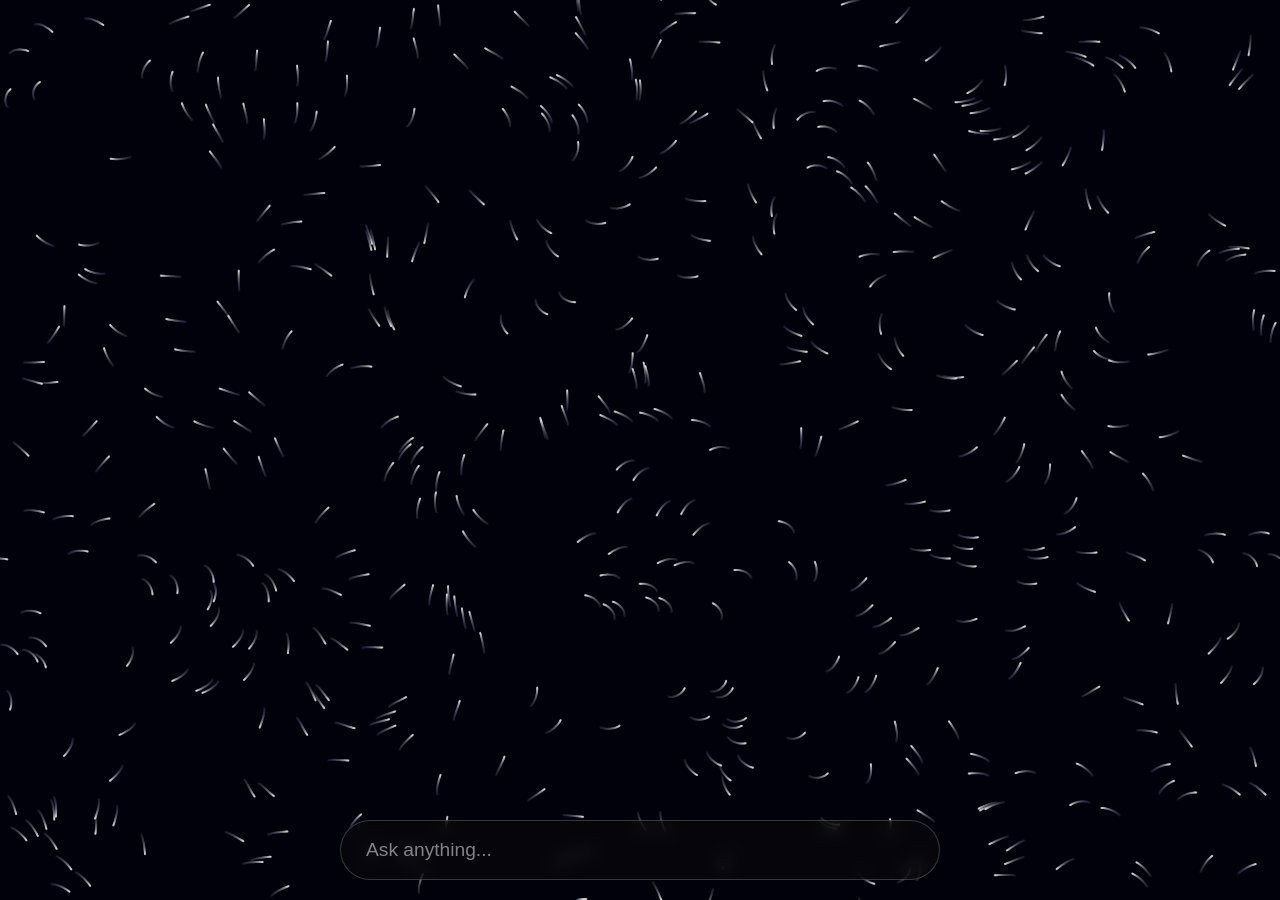
==== index.html @ 5dfd007b "Remove theme switcher, fix input position, and improve feedback timing Co-authored-by: anacondy <139" ====
<!-- index.html (Static Version) -->
<!DOCTYPE html>
<html lang="en">

<head>
    <meta charset="UTF-8">
    <meta name="viewport" content="width=device-width, initial-scale=1.0">
    <title>Volcanic Flow UI</title>

    <link rel="preconnect" href="https://fonts.googleapis.com">
    <link rel="preconnect" href="https://fonts.gstatic.com" crossorigin>
    <link href="https://fonts.googleapis.com/css2?family=Alex+Brush&display=swap" rel="stylesheet">

    <!-- Use a relative path for the static site -->
    <link rel="stylesheet" href="static/style.css">
</head>

<body>
    <canvas id="background-canvas"></canvas>

    <div class="ui-container">
        <div class="input-wrapper">
            <input type="text" id="chat-input" placeholder="Ask anything...">
            <div class="glow-border"></div>
        </div>
        <div id="feedback-message"></div>
    </div>

    <!-- Use a relative path for the static site -->
    <script src="static/script.js"></script>
</body>

</html>
---- static/style.css ----
:root {
    --background-color: #0d1018;
    --line-color: rgba(230, 230, 230, 0.6);
    --accent-color: #EDFF00;
    --text-color: #ffffff;
    --selection-pink: #ff69b4;
    --feedback-font: 'Alex Brush', cursive;
}

body[data-theme='ocean'] {
    --background-color: #021024;
    --line-color: rgba(122, 196, 222, 0.6);
    --accent-color: #72cce3;
}

body[data-theme='fire'] {
    --background-color: #1a0000;
    --line-color: rgba(255, 170, 0, 0.6);
    --accent-color: #ff4500;
}

body[data-theme='space'] {
    --background-color: #000000;
    --line-color: rgba(200, 160, 220, 0.6);
    --accent-color: #dda0dd;
}

* {
    box-sizing: border-box;
}

body {
    margin: 0;
    padding: 0;
    font-family: sans-serif;
    background-color: var(--background-color);
    color: var(--text-color);
    overflow: hidden;
    transition: background-color 0.5s ease;
}

::selection {
    background-color: var(--selection-pink);
    color: var(--background-color);
}

#background-canvas {
    position: fixed;
    top: 0;
    left: 0;
    width: 100%;
    height: 100%;
    z-index: -1;
}

.ui-container {
    position: fixed;
    bottom: 0;
    left: 0;
    right: 0;
    display: flex;
    flex-direction: column-reverse;
    align-items: center;
    padding: 20px;
    pointer-events: none;
}

.ui-container > * {
    pointer-events: auto;
}

@keyframes fade-in-up {
    from {
        opacity: 0;
        transform: translateY(20px);
    }
    to {
        opacity: 1;
        transform: translateY(0);
    }
}

.input-wrapper {
    position: relative;
    width: 100%;
    max-width: 600px;
    animation: fade-in-up 0.8s ease-out 0.2s forwards;
    opacity: 0;
}

#chat-input {
    width: 100%;
    padding: 18px 25px;
    font-size: 1.2em;
    color: var(--text-color);
    background-color: rgba(10, 10, 10, 0.5);
    backdrop-filter: blur(8px);
    -webkit-backdrop-filter: blur(8px);
    border: 1px solid rgba(255, 255, 255, 0.2);
    border-radius: 50px;
    outline: none;
    transition: all 0.3s ease;
    position: relative;
    z-index: 2;
}

#chat-input::placeholder {
    color: rgba(255, 255, 255, 0.5);
}

#chat-input:focus {
    border-color: transparent;
    box-shadow: none;
}

.glow-border {
    position: absolute;
    top: 0;
    left: 0;
    width: 100%;
    height: 100%;
    border-radius: 50px;
    opacity: 0;
    transition: opacity 0.3s ease;
    z-index: 1;
}

.input-wrapper.glowing .glow-border {
    opacity: 1;
    box-shadow: 0 0 20px #EDFF00, 0 0 40px #EDFF00, 0 0 60px #EDFF00;
}

#feedback-message {
    margin-bottom: 25px;
    font-family: var(--feedback-font);
    font-style: italic;
    font-size: 2.2em;
    color: var(--accent-color);
    min-height: 50px;
    width: 100%;
    max-width: 800px;
    transition: color 0.5s ease;
    text-align: center;
}

.carved-char {
    display: inline-block;
    opacity: 0;
    animation: carved-effect 0.5s forwards;
}

@keyframes carved-effect {
    from {
        opacity: 0;
        text-shadow: 0 0 10px #000;
        transform: scale(0.5);
    }
    to {
        opacity: 1;
        text-shadow: 0 0 8px var(--accent-color);
        transform: scale(1);
    }
}

.smoky-char {
    display: inline-block;
    opacity: 0;
    animation: smoky-wind 3s forwards;
}

@keyframes smoky-wind {
    0% {
        opacity: 0;
        filter: blur(8px);
        transform: translateY(20px) scale(0.8);
    }
    40% {
        opacity: 1;
        filter: blur(1px);
        transform: translateY(0px) scale(1);
    }
    100% {
        opacity: 0;
        filter: blur(10px);
        transform: translate(100px, -40px) skewX(20deg) scale(0.5);
    }
}

/* Mobile Optimization for 16:9 and 20:9 aspect ratios */
@media screen and (max-width: 768px) {
    .ui-container {
        padding: 15px;
        padding-bottom: max(15px, env(safe-area-inset-bottom));
    }

    .input-wrapper {
        max-width: 100%;
    }

    #chat-input {
        padding: 15px 20px;
        font-size: 1.1em;
    }

    #feedback-message {
        font-size: 1.8em;
        margin-bottom: 20px;
        max-width: 100%;
        padding: 0 10px;
    }
}

@media screen and (max-width: 480px) {
    .ui-container {
        padding: 12px;
        padding-bottom: max(12px, env(safe-area-inset-bottom));
    }

    #chat-input {
        padding: 12px 18px;
        font-size: 1em;
    }

    #feedback-message {
        font-size: 1.5em;
        margin-bottom: 15px;
    }
}

/* Specific optimization for tall mobile screens (20:9 aspect ratio) */
@media screen and (max-width: 480px) and (min-aspect-ratio: 18/9) {
    .ui-container {
        padding: 20px 12px;
        padding-bottom: max(20px, env(safe-area-inset-bottom));
    }

    #feedback-message {
        margin-bottom: 30px;
    }
}
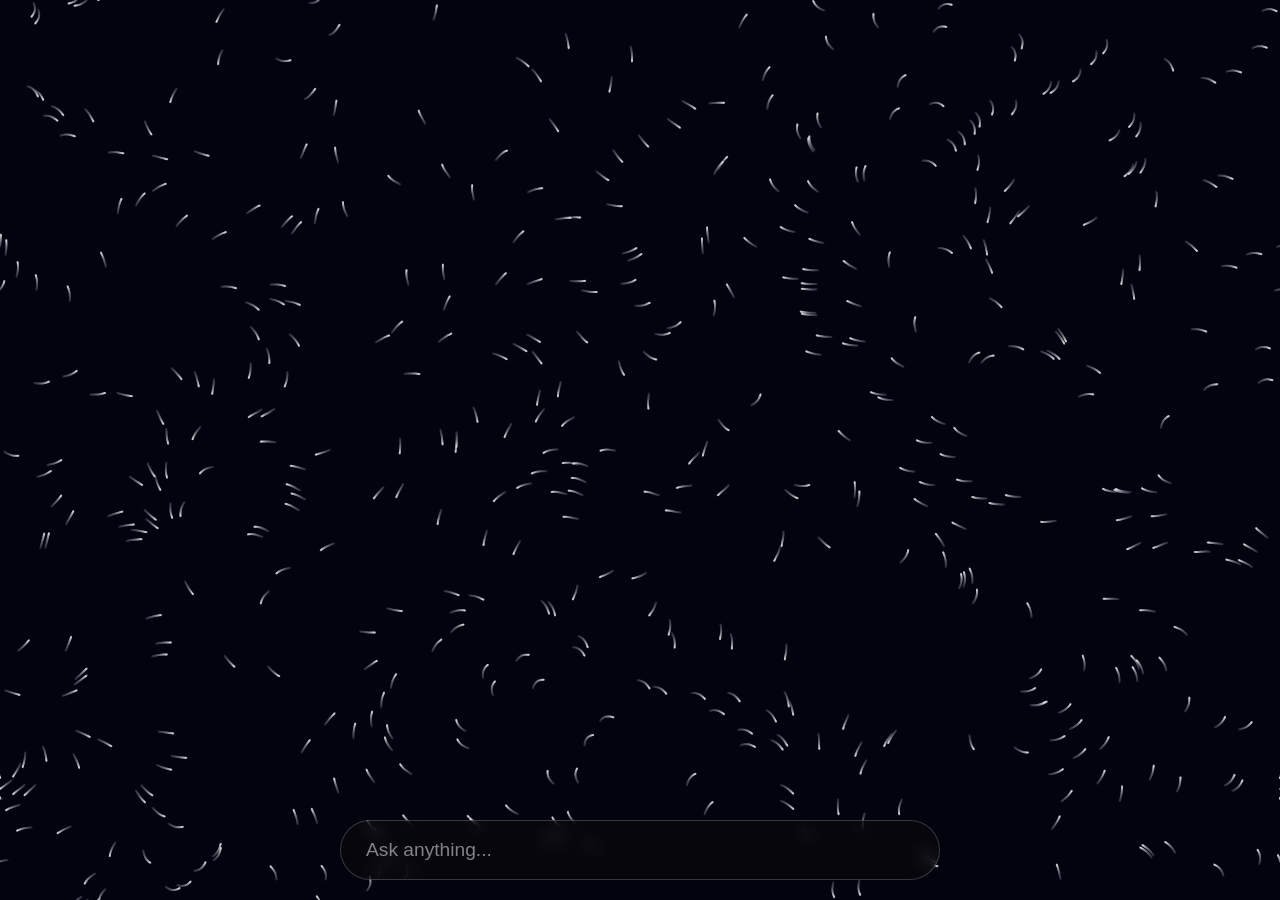
==== commit 7d3c1bf1: "Add Gemini 2.5 Pro API integration with secure backend Co-authored-by: anacondy <139140241+anacondy@" ====
--- a/index.html
+++ b/index.html
@@ -13,6 +13,8 @@
 
     <!-- Use a relative path for the static site -->
     <link rel="stylesheet" href="static/style.css">
+    <!-- API Configuration -->
+    <script src="static/config.js"></script>
 </head>
 
 <body>
--- a/static/style.css
+++ b/static/style.css
@@ -165,25 +165,27 @@
 .smoky-char {
     display: inline-block;
     opacity: 0;
-    animation: smoky-wind 3s forwards;
-}
-
-@keyframes smoky-wind {
+    animation: smoky-appear 1s forwards;
+}
+
+@keyframes smoky-appear {
     0% {
         opacity: 0;
         filter: blur(8px);
         transform: translateY(20px) scale(0.8);
     }
-    40% {
+    100% {
         opacity: 1;
-        filter: blur(1px);
+        filter: blur(0px);
         transform: translateY(0px) scale(1);
     }
-    100% {
-        opacity: 0;
-        filter: blur(10px);
-        transform: translate(100px, -40px) skewX(20deg) scale(0.5);
-    }
+}
+
+/* Optimize animations for better performance */
+.smoky-char, .carved-char {
+    will-change: opacity, transform;
+    backface-visibility: hidden;
+    -webkit-font-smoothing: antialiased;
 }
 
 /* Mobile Optimization for 16:9 and 20:9 aspect ratios */
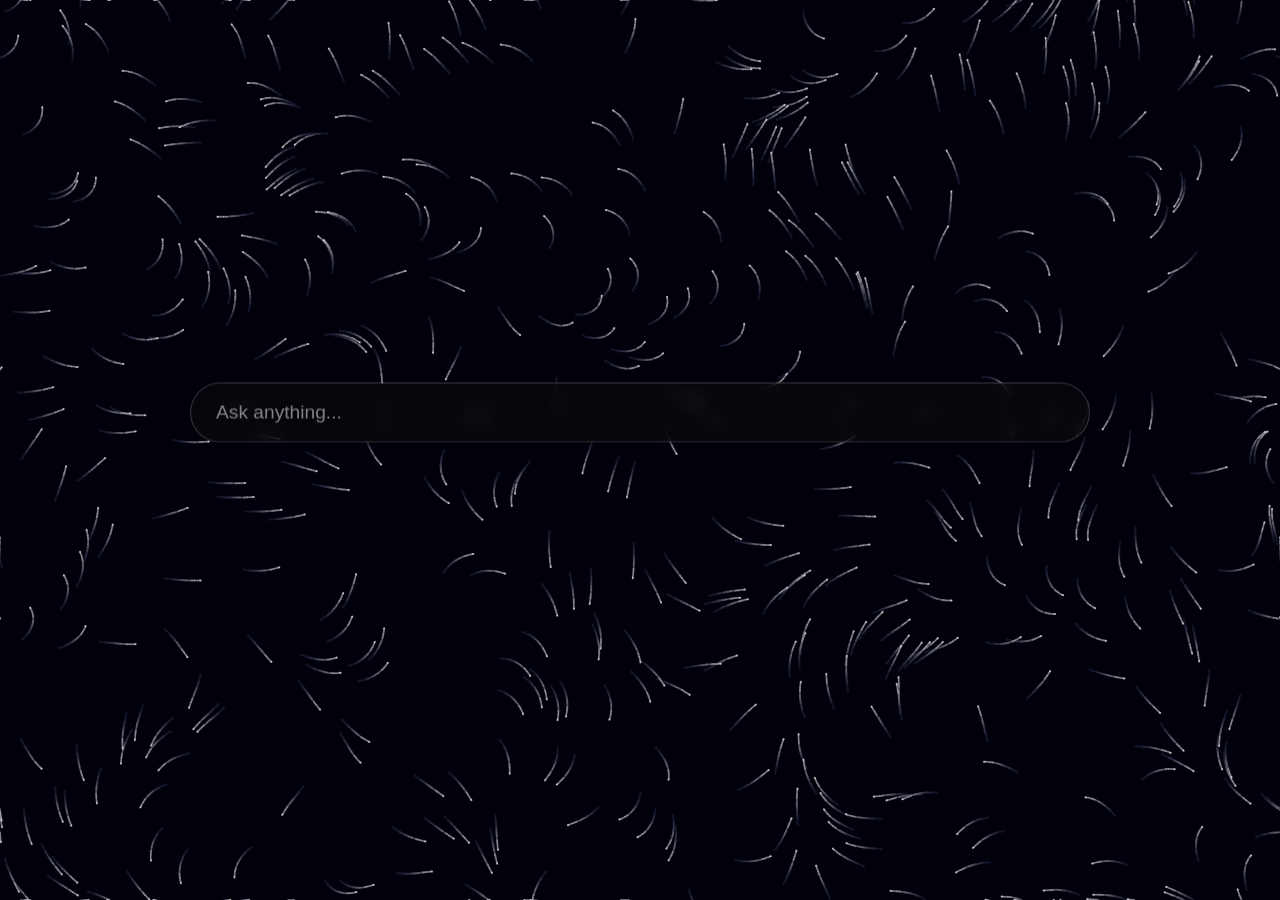
==== commit ed044cdb: "fix: move static files back to root for Vercel default routing" ====
--- a/index.html
+++ b/index.html
@@ -1,35 +1,35 @@
-<!-- index.html (Static Version) -->
-<!DOCTYPE html>
-<html lang="en">
-
-<head>
-    <meta charset="UTF-8">
-    <meta name="viewport" content="width=device-width, initial-scale=1.0">
-    <title>Volcanic Flow UI</title>
-
-    <link rel="preconnect" href="https://fonts.googleapis.com">
-    <link rel="preconnect" href="https://fonts.gstatic.com" crossorigin>
-    <link href="https://fonts.googleapis.com/css2?family=Alex+Brush&display=swap" rel="stylesheet">
-
-    <!-- Use a relative path for the static site -->
-    <link rel="stylesheet" href="static/style.css">
-    <!-- API Configuration -->
-    <script src="static/config.js"></script>
-</head>
-
-<body>
-    <canvas id="background-canvas"></canvas>
-
-    <div class="ui-container">
-        <div class="input-wrapper">
-            <input type="text" id="chat-input" placeholder="Ask anything...">
-            <div class="glow-border"></div>
-        </div>
-        <div id="feedback-message"></div>
-    </div>
-
-    <!-- Use a relative path for the static site -->
-    <script src="static/script.js"></script>
-</body>
-
+<!-- index.html (Static Version) -->
+<!DOCTYPE html>
+<html lang="en">
+
+<head>
+    <meta charset="UTF-8">
+    <meta name="viewport" content="width=device-width, initial-scale=1.0">
+    <title>Volcanic Flow UI</title>
+
+    <link rel="preconnect" href="https://fonts.googleapis.com">
+    <link rel="preconnect" href="https://fonts.gstatic.com" crossorigin>
+    <link href="https://fonts.googleapis.com/css2?family=Alex+Brush&display=swap" rel="stylesheet">
+
+    <!-- Use a relative path for the static site -->
+    <link rel="stylesheet" href="static/style.css">
+    <!-- API Configuration -->
+    <script src="static/config.js"></script>
+</head>
+
+<body>
+    <canvas id="background-canvas"></canvas>
+
+    <div class="ui-container">
+        <div class="input-wrapper">
+            <input type="text" id="chat-input" placeholder="Ask anything...">
+            <div class="glow-border"></div>
+        </div>
+        <div id="feedback-message"></div>
+    </div>
+
+    <!-- Use a relative path for the static site -->
+    <script src="static/script.js"></script>
+</body>
+
 </html>
--- a/static/style.css
+++ b/static/style.css
@@ -1,242 +1,260 @@
-:root {
-    --background-color: #0d1018;
-    --line-color: rgba(230, 230, 230, 0.6);
-    --accent-color: #EDFF00;
-    --text-color: #ffffff;
-    --selection-pink: #ff69b4;
-    --feedback-font: 'Alex Brush', cursive;
-}
-
-body[data-theme='ocean'] {
-    --background-color: #021024;
-    --line-color: rgba(122, 196, 222, 0.6);
-    --accent-color: #72cce3;
-}
-
-body[data-theme='fire'] {
-    --background-color: #1a0000;
-    --line-color: rgba(255, 170, 0, 0.6);
-    --accent-color: #ff4500;
-}
-
-body[data-theme='space'] {
-    --background-color: #000000;
-    --line-color: rgba(200, 160, 220, 0.6);
-    --accent-color: #dda0dd;
-}
-
-* {
-    box-sizing: border-box;
-}
-
-body {
-    margin: 0;
-    padding: 0;
-    font-family: sans-serif;
-    background-color: var(--background-color);
-    color: var(--text-color);
-    overflow: hidden;
-    transition: background-color 0.5s ease;
-}
-
-::selection {
-    background-color: var(--selection-pink);
-    color: var(--background-color);
-}
-
-#background-canvas {
-    position: fixed;
-    top: 0;
-    left: 0;
-    width: 100%;
-    height: 100%;
-    z-index: -1;
-}
-
-.ui-container {
-    position: fixed;
-    bottom: 0;
-    left: 0;
-    right: 0;
-    display: flex;
-    flex-direction: column-reverse;
-    align-items: center;
-    padding: 20px;
-    pointer-events: none;
-}
-
-.ui-container > * {
-    pointer-events: auto;
-}
-
-@keyframes fade-in-up {
-    from {
-        opacity: 0;
-        transform: translateY(20px);
-    }
-    to {
-        opacity: 1;
-        transform: translateY(0);
-    }
-}
-
-.input-wrapper {
-    position: relative;
-    width: 100%;
-    max-width: 600px;
-    animation: fade-in-up 0.8s ease-out 0.2s forwards;
-    opacity: 0;
-}
-
-#chat-input {
-    width: 100%;
-    padding: 18px 25px;
-    font-size: 1.2em;
-    color: var(--text-color);
-    background-color: rgba(10, 10, 10, 0.5);
-    backdrop-filter: blur(8px);
-    -webkit-backdrop-filter: blur(8px);
-    border: 1px solid rgba(255, 255, 255, 0.2);
-    border-radius: 50px;
-    outline: none;
-    transition: all 0.3s ease;
-    position: relative;
-    z-index: 2;
-}
-
-#chat-input::placeholder {
-    color: rgba(255, 255, 255, 0.5);
-}
-
-#chat-input:focus {
-    border-color: transparent;
-    box-shadow: none;
-}
-
-.glow-border {
-    position: absolute;
-    top: 0;
-    left: 0;
-    width: 100%;
-    height: 100%;
-    border-radius: 50px;
-    opacity: 0;
-    transition: opacity 0.3s ease;
-    z-index: 1;
-}
-
-.input-wrapper.glowing .glow-border {
-    opacity: 1;
-    box-shadow: 0 0 20px #EDFF00, 0 0 40px #EDFF00, 0 0 60px #EDFF00;
-}
-
-#feedback-message {
-    margin-bottom: 25px;
-    font-family: var(--feedback-font);
-    font-style: italic;
-    font-size: 2.2em;
-    color: var(--accent-color);
-    min-height: 50px;
-    width: 100%;
-    max-width: 800px;
-    transition: color 0.5s ease;
-    text-align: center;
-}
-
-.carved-char {
-    display: inline-block;
-    opacity: 0;
-    animation: carved-effect 0.5s forwards;
-}
-
-@keyframes carved-effect {
-    from {
-        opacity: 0;
-        text-shadow: 0 0 10px #000;
-        transform: scale(0.5);
-    }
-    to {
-        opacity: 1;
-        text-shadow: 0 0 8px var(--accent-color);
-        transform: scale(1);
-    }
-}
-
-.smoky-char {
-    display: inline-block;
-    opacity: 0;
-    animation: smoky-appear 1s forwards;
-}
-
-@keyframes smoky-appear {
-    0% {
-        opacity: 0;
-        filter: blur(8px);
-        transform: translateY(20px) scale(0.8);
-    }
-    100% {
-        opacity: 1;
-        filter: blur(0px);
-        transform: translateY(0px) scale(1);
-    }
-}
-
-/* Optimize animations for better performance */
-.smoky-char, .carved-char {
-    will-change: opacity, transform;
-    backface-visibility: hidden;
-    -webkit-font-smoothing: antialiased;
-}
-
-/* Mobile Optimization for 16:9 and 20:9 aspect ratios */
-@media screen and (max-width: 768px) {
-    .ui-container {
-        padding: 15px;
-        padding-bottom: max(15px, env(safe-area-inset-bottom));
-    }
-
-    .input-wrapper {
-        max-width: 100%;
-    }
-
-    #chat-input {
-        padding: 15px 20px;
-        font-size: 1.1em;
-    }
-
-    #feedback-message {
-        font-size: 1.8em;
-        margin-bottom: 20px;
-        max-width: 100%;
-        padding: 0 10px;
-    }
-}
-
-@media screen and (max-width: 480px) {
-    .ui-container {
-        padding: 12px;
-        padding-bottom: max(12px, env(safe-area-inset-bottom));
-    }
-
-    #chat-input {
-        padding: 12px 18px;
-        font-size: 1em;
-    }
-
-    #feedback-message {
-        font-size: 1.5em;
-        margin-bottom: 15px;
-    }
-}
-
-/* Specific optimization for tall mobile screens (20:9 aspect ratio) */
-@media screen and (max-width: 480px) and (min-aspect-ratio: 18/9) {
-    .ui-container {
-        padding: 20px 12px;
-        padding-bottom: max(20px, env(safe-area-inset-bottom));
-    }
-
-    #feedback-message {
-        margin-bottom: 30px;
-    }
+:root {
+    --background-color: #0d1018;
+    --line-color: rgba(230, 230, 230, 0.6);
+    --accent-color: #EDFF00;
+    --text-color: #ffffff;
+    --selection-pink: #ff69b4;
+    --feedback-font: 'Alex Brush', cursive;
+}
+
+body[data-theme='ocean'] {
+    --background-color: #021024;
+    --line-color: rgba(122, 196, 222, 0.6);
+    --accent-color: #72cce3;
+}
+
+body[data-theme='fire'] {
+    --background-color: #1a0000;
+    --line-color: rgba(255, 170, 0, 0.6);
+    --accent-color: #ff4500;
+}
+
+body[data-theme='space'] {
+    --background-color: #000000;
+    --line-color: rgba(200, 160, 220, 0.6);
+    --accent-color: #dda0dd;
+}
+
+* {
+    box-sizing: border-box;
+}
+
+body {
+    margin: 0;
+    padding: 0;
+    font-family: sans-serif;
+    background-color: var(--background-color);
+    color: var(--text-color);
+    overflow: hidden;
+    transition: background-color 0.5s ease;
+}
+
+::selection {
+    background-color: var(--selection-pink);
+    color: var(--background-color);
+}
+
+#background-canvas {
+    position: fixed;
+    top: 0;
+    left: 0;
+    width: 100%;
+    height: 100%;
+    z-index: -1;
+    pointer-events: none;
+    transform: translateZ(0);
+    will-change: transform;
+}
+
+.ui-container {
+    position: fixed;
+    top: 50%;
+    left: 50%;
+    transform: translate(-50%, -50%);
+    display: flex;
+    flex-direction: column;
+    align-items: center;
+    padding: 20px;
+    pointer-events: none;
+    width: 100%;
+}
+
+.ui-container>* {
+    pointer-events: auto;
+}
+
+@keyframes fade-in-up {
+    from {
+        opacity: 0;
+        transform: translateY(20px);
+    }
+    to {
+        opacity: 1;
+        transform: translateY(0);
+    }
+}
+
+.input-wrapper {
+    position: relative;
+    width: 100%;
+    max-width: 900px;
+    animation: fade-in-up 0.8s ease-out 0.2s forwards;
+    opacity: 0;
+}
+
+#chat-input {
+    width: 100%;
+    padding: 18px 25px;
+    font-size: 1.2em;
+    color: var(--text-color);
+    background-color: rgba(10, 10, 10, 0.5);
+    backdrop-filter: blur(8px);
+    -webkit-backdrop-filter: blur(8px);
+    border: 1px solid rgba(255, 255, 255, 0.2);
+    border-radius: 50px;
+    outline: none;
+    transition: all 0.3s ease;
+    position: relative;
+    z-index: 2;
+}
+
+#chat-input::placeholder {
+    color: rgba(255, 255, 255, 0.5);
+}
+
+#chat-input:focus {
+    border-color: transparent;
+    box-shadow: none;
+}
+
+.glow-border {
+    position: absolute;
+    top: 0;
+    left: 0;
+    width: 100%;
+    height: 100%;
+    border-radius: 50px;
+    opacity: 0;
+    transition: opacity 0.3s cubic-bezier(0.4, 0, 0.2, 1);
+    z-index: 1;
+    will-change: opacity;
+    pointer-events: none;
+}
+
+.input-wrapper.glowing .glow-border {
+    opacity: 1;
+    box-shadow: 0 0 20px #EDFF00, 0 0 40px #EDFF00, 0 0 60px #EDFF00;
+}
+
+#feedback-message {
+    margin-top: 25px;
+    font-family: var(--feedback-font);
+    font-style: italic;
+    font-size: 2.2em;
+    color: var(--accent-color);
+    min-height: 50px;
+    width: 100%;
+    max-width: 800px;
+    transition: color 0.5s ease;
+    text-align: center;
+}
+
+.carved-char {
+    display: inline-block;
+    opacity: 0;
+    animation: carved-effect 0.5s forwards;
+}
+
+@keyframes carved-effect {
+    from {
+        opacity: 0;
+        transform: scale(0.5);
+    }
+    to {
+        opacity: 1;
+        transform: scale(1);
+    }
+}
+
+.smoky-char {
+    display: inline-block;
+    opacity: 0;
+    animation: smoky-appear 1s cubic-bezier(0.4, 0, 0.2, 1) forwards;
+}
+
+@keyframes smoky-appear {
+    0% {
+        opacity: 0;
+        transform: translateY(20px) scale(0.8);
+    }
+    100% {
+        opacity: 1;
+        transform: translateY(0px) scale(1);
+    }
+}
+
+
+/* Optimize animations for better performance */
+
+.smoky-char,
+.carved-char {
+    will-change: opacity, transform;
+    backface-visibility: hidden;
+    -webkit-font-smoothing: antialiased;
+    text-shadow: 0 0 8px var(--accent-color);
+    /* Static text shadow for carved chars is faster */
+}
+
+.smoky-char {
+    text-shadow: none;
+    /* smoky chars didn't have shadow originally, ensure none */
+}
+
+
+/* Mobile Optimization for 16:9 and 20:9 aspect ratios */
+
+@media screen and (max-width: 768px) {
+    .ui-container {
+        position: fixed;
+        bottom: 0;
+        top: auto;
+        left: 0;
+        right: 0;
+        transform: none;
+        flex-direction: column-reverse;
+        padding: 15px;
+        padding-bottom: max(15px, env(safe-area-inset-bottom));
+    }
+    .input-wrapper {
+        max-width: 100%;
+    }
+    #chat-input {
+        padding: 15px 20px;
+        font-size: 1.1em;
+    }
+    #feedback-message {
+        margin-top: 0;
+        margin-bottom: 20px;
+        font-size: 1.8em;
+        max-width: 100%;
+        padding: 0 10px;
+    }
+}
+
+@media screen and (max-width: 480px) {
+    .ui-container {
+        padding: 12px;
+        padding-bottom: max(12px, env(safe-area-inset-bottom));
+    }
+    #chat-input {
+        padding: 12px 18px;
+        font-size: 1em;
+    }
+    #feedback-message {
+        font-size: 1.5em;
+        margin-bottom: 15px;
+    }
+}
+
+
+/* Specific optimization for tall mobile screens (20:9 aspect ratio) */
+
+@media screen and (max-width: 480px) and (min-aspect-ratio: 18/9) {
+    .ui-container {
+        padding: 20px 12px;
+        padding-bottom: max(20px, env(safe-area-inset-bottom));
+    }
+    #feedback-message {
+        margin-bottom: 30px;
+    }
 }
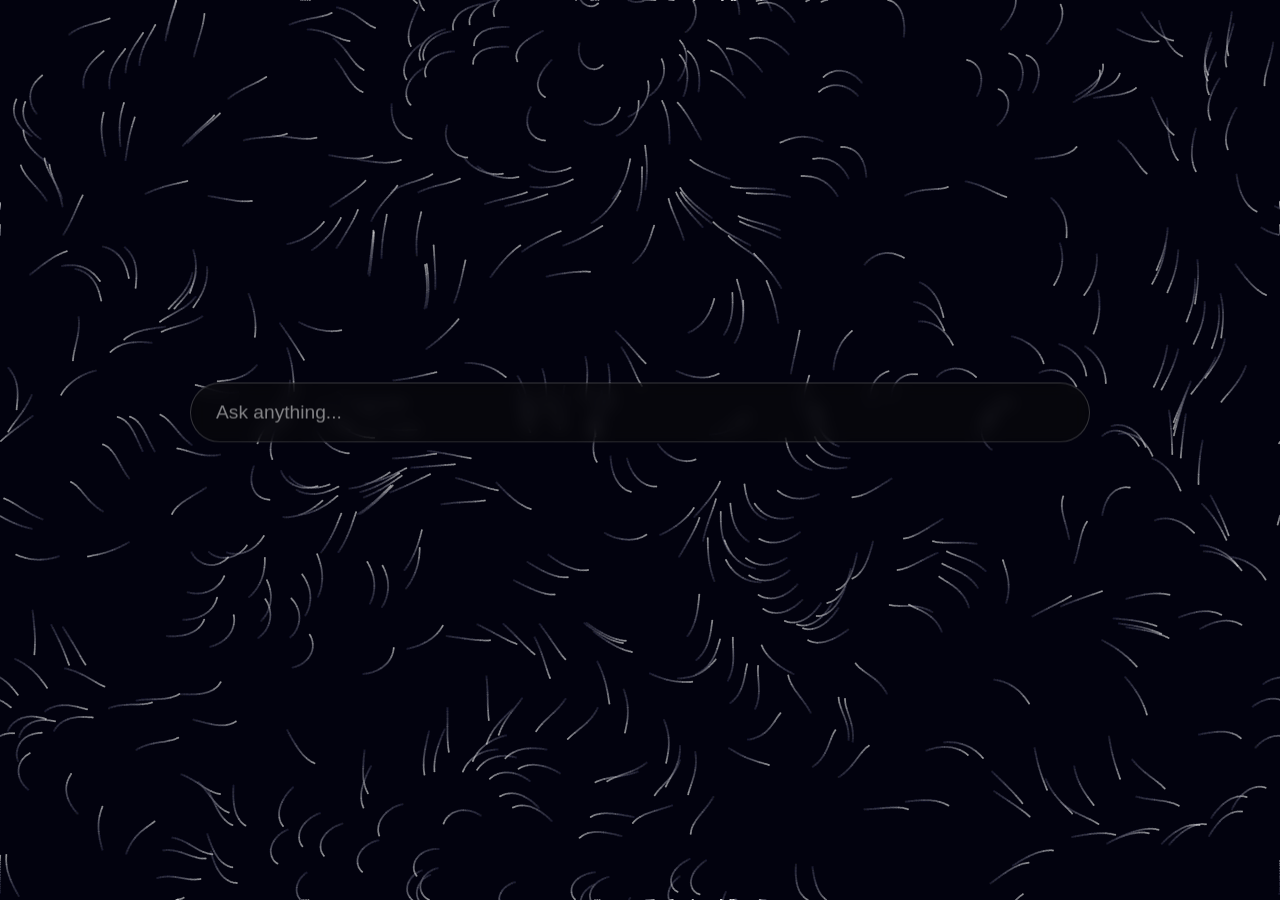
==== commit afd70ecf: "fix: serve frontend assets from api/static for reliable Vercel delivery" ====
--- a/index.html
+++ b/index.html
@@ -12,9 +12,9 @@
     <link href="https://fonts.googleapis.com/css2?family=Alex+Brush&display=swap" rel="stylesheet">
 
     <!-- Use a relative path for the static site -->
-    <link rel="stylesheet" href="static/style.css">
+    <link rel="stylesheet" href="/api/static/style.css">
     <!-- API Configuration -->
-    <script src="static/config.js"></script>
+    <script src="/api/static/config.js"></script>
 </head>
 
 <body>
@@ -29,7 +29,7 @@
     </div>
 
     <!-- Use a relative path for the static site -->
-    <script src="static/script.js"></script>
+    <script src="/api/static/script.js"></script>
 </body>
 
 </html>
--- a/api/static/style.css
+++ b/api/static/style.css
@@ -0,0 +1,260 @@
+:root {
+    --background-color: #0d1018;
+    --line-color: rgba(230, 230, 230, 0.6);
+    --accent-color: #EDFF00;
+    --text-color: #ffffff;
+    --selection-pink: #ff69b4;
+    --feedback-font: 'Alex Brush', cursive;
+}
+
+body[data-theme='ocean'] {
+    --background-color: #021024;
+    --line-color: rgba(122, 196, 222, 0.6);
+    --accent-color: #72cce3;
+}
+
+body[data-theme='fire'] {
+    --background-color: #1a0000;
+    --line-color: rgba(255, 170, 0, 0.6);
+    --accent-color: #ff4500;
+}
+
+body[data-theme='space'] {
+    --background-color: #000000;
+    --line-color: rgba(200, 160, 220, 0.6);
+    --accent-color: #dda0dd;
+}
+
+* {
+    box-sizing: border-box;
+}
+
+body {
+    margin: 0;
+    padding: 0;
+    font-family: sans-serif;
+    background-color: var(--background-color);
+    color: var(--text-color);
+    overflow: hidden;
+    transition: background-color 0.5s ease;
+}
+
+::selection {
+    background-color: var(--selection-pink);
+    color: var(--background-color);
+}
+
+#background-canvas {
+    position: fixed;
+    top: 0;
+    left: 0;
+    width: 100%;
+    height: 100%;
+    z-index: -1;
+    pointer-events: none;
+    transform: translateZ(0);
+    will-change: transform;
+}
+
+.ui-container {
+    position: fixed;
+    top: 50%;
+    left: 50%;
+    transform: translate(-50%, -50%);
+    display: flex;
+    flex-direction: column;
+    align-items: center;
+    padding: 20px;
+    pointer-events: none;
+    width: 100%;
+}
+
+.ui-container>* {
+    pointer-events: auto;
+}
+
+@keyframes fade-in-up {
+    from {
+        opacity: 0;
+        transform: translateY(20px);
+    }
+    to {
+        opacity: 1;
+        transform: translateY(0);
+    }
+}
+
+.input-wrapper {
+    position: relative;
+    width: 100%;
+    max-width: 900px;
+    animation: fade-in-up 0.8s ease-out 0.2s forwards;
+    opacity: 0;
+}
+
+#chat-input {
+    width: 100%;
+    padding: 18px 25px;
+    font-size: 1.2em;
+    color: var(--text-color);
+    background-color: rgba(10, 10, 10, 0.5);
+    backdrop-filter: blur(8px);
+    -webkit-backdrop-filter: blur(8px);
+    border: 1px solid rgba(255, 255, 255, 0.2);
+    border-radius: 50px;
+    outline: none;
+    transition: all 0.3s ease;
+    position: relative;
+    z-index: 2;
+}
+
+#chat-input::placeholder {
+    color: rgba(255, 255, 255, 0.5);
+}
+
+#chat-input:focus {
+    border-color: transparent;
+    box-shadow: none;
+}
+
+.glow-border {
+    position: absolute;
+    top: 0;
+    left: 0;
+    width: 100%;
+    height: 100%;
+    border-radius: 50px;
+    opacity: 0;
+    transition: opacity 0.3s cubic-bezier(0.4, 0, 0.2, 1);
+    z-index: 1;
+    will-change: opacity;
+    pointer-events: none;
+}
+
+.input-wrapper.glowing .glow-border {
+    opacity: 1;
+    box-shadow: 0 0 20px #EDFF00, 0 0 40px #EDFF00, 0 0 60px #EDFF00;
+}
+
+#feedback-message {
+    margin-top: 25px;
+    font-family: var(--feedback-font);
+    font-style: italic;
+    font-size: 2.2em;
+    color: var(--accent-color);
+    min-height: 50px;
+    width: 100%;
+    max-width: 800px;
+    transition: color 0.5s ease;
+    text-align: center;
+}
+
+.carved-char {
+    display: inline-block;
+    opacity: 0;
+    animation: carved-effect 0.5s forwards;
+}
+
+@keyframes carved-effect {
+    from {
+        opacity: 0;
+        transform: scale(0.5);
+    }
+    to {
+        opacity: 1;
+        transform: scale(1);
+    }
+}
+
+.smoky-char {
+    display: inline-block;
+    opacity: 0;
+    animation: smoky-appear 1s cubic-bezier(0.4, 0, 0.2, 1) forwards;
+}
+
+@keyframes smoky-appear {
+    0% {
+        opacity: 0;
+        transform: translateY(20px) scale(0.8);
+    }
+    100% {
+        opacity: 1;
+        transform: translateY(0px) scale(1);
+    }
+}
+
+
+/* Optimize animations for better performance */
+
+.smoky-char,
+.carved-char {
+    will-change: opacity, transform;
+    backface-visibility: hidden;
+    -webkit-font-smoothing: antialiased;
+    text-shadow: 0 0 8px var(--accent-color);
+    /* Static text shadow for carved chars is faster */
+}
+
+.smoky-char {
+    text-shadow: none;
+    /* smoky chars didn't have shadow originally, ensure none */
+}
+
+
+/* Mobile Optimization for 16:9 and 20:9 aspect ratios */
+
+@media screen and (max-width: 768px) {
+    .ui-container {
+        position: fixed;
+        bottom: 0;
+        top: auto;
+        left: 0;
+        right: 0;
+        transform: none;
+        flex-direction: column-reverse;
+        padding: 15px;
+        padding-bottom: max(15px, env(safe-area-inset-bottom));
+    }
+    .input-wrapper {
+        max-width: 100%;
+    }
+    #chat-input {
+        padding: 15px 20px;
+        font-size: 1.1em;
+    }
+    #feedback-message {
+        margin-top: 0;
+        margin-bottom: 20px;
+        font-size: 1.8em;
+        max-width: 100%;
+        padding: 0 10px;
+    }
+}
+
+@media screen and (max-width: 480px) {
+    .ui-container {
+        padding: 12px;
+        padding-bottom: max(12px, env(safe-area-inset-bottom));
+    }
+    #chat-input {
+        padding: 12px 18px;
+        font-size: 1em;
+    }
+    #feedback-message {
+        font-size: 1.5em;
+        margin-bottom: 15px;
+    }
+}
+
+
+/* Specific optimization for tall mobile screens (20:9 aspect ratio) */
+
+@media screen and (max-width: 480px) and (min-aspect-ratio: 18/9) {
+    .ui-container {
+        padding: 20px 12px;
+        padding-bottom: max(20px, env(safe-area-inset-bottom));
+    }
+    #feedback-message {
+        margin-bottom: 30px;
+    }
+}
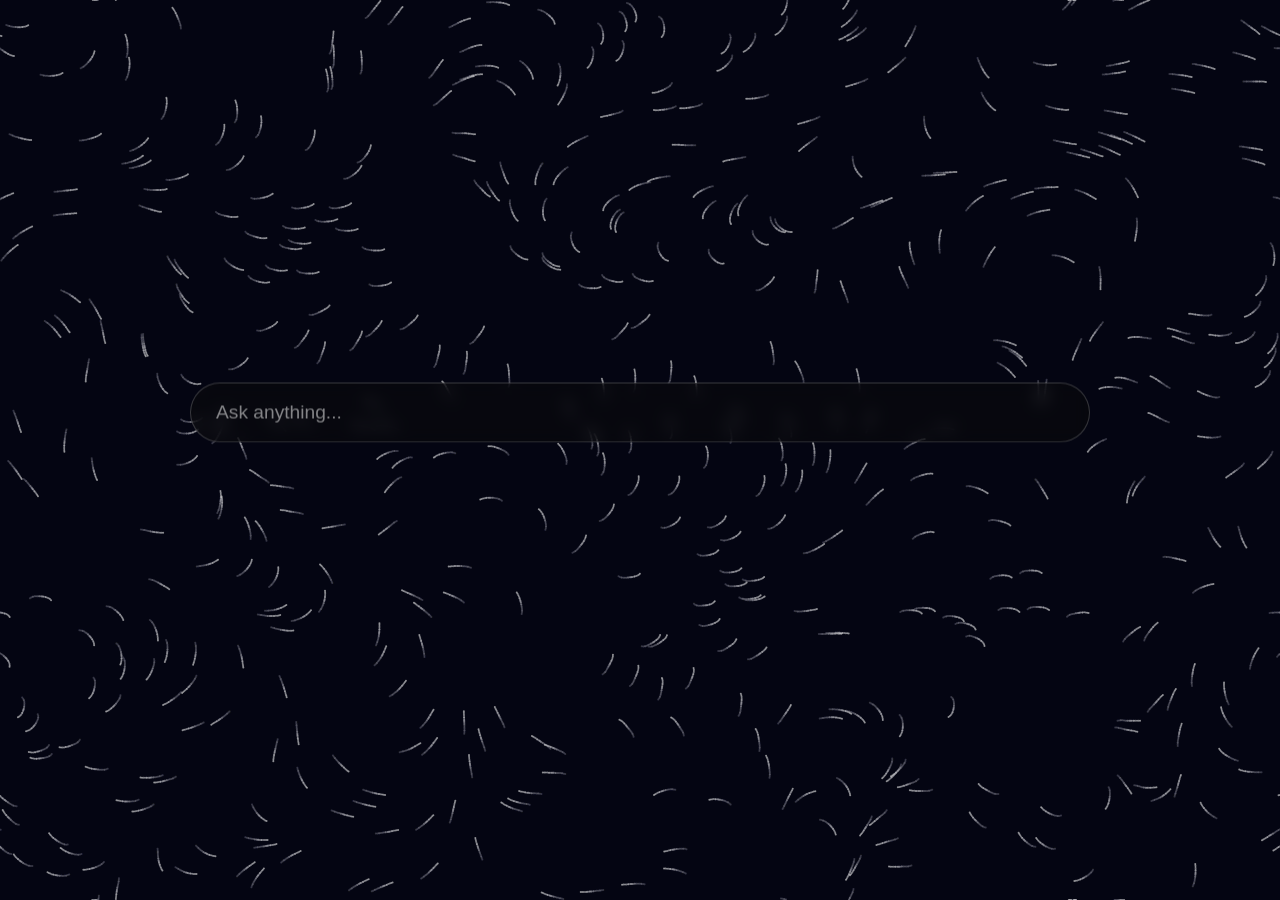
==== commit 9a7600d0: "fix: serve static assets directly and limit Vercel rewrite to api" ====
--- a/index.html
+++ b/index.html
@@ -12,9 +12,9 @@
     <link href="https://fonts.googleapis.com/css2?family=Alex+Brush&display=swap" rel="stylesheet">
 
     <!-- Use a relative path for the static site -->
-    <link rel="stylesheet" href="/api/static/style.css">
+    <link rel="stylesheet" href="/static/style.css">
     <!-- API Configuration -->
-    <script src="/api/static/config.js"></script>
+    <script src="/static/config.js"></script>
 </head>
 
 <body>
@@ -29,7 +29,7 @@
     </div>
 
     <!-- Use a relative path for the static site -->
-    <script src="/api/static/script.js"></script>
+    <script src="/static/script.js"></script>
 </body>
 
 </html>
--- a/static/style.css
+++ b/static/style.css
@@ -0,0 +1,260 @@
+:root {
+    --background-color: #0d1018;
+    --line-color: rgba(230, 230, 230, 0.6);
+    --accent-color: #EDFF00;
+    --text-color: #ffffff;
+    --selection-pink: #ff69b4;
+    --feedback-font: 'Alex Brush', cursive;
+}
+
+body[data-theme='ocean'] {
+    --background-color: #021024;
+    --line-color: rgba(122, 196, 222, 0.6);
+    --accent-color: #72cce3;
+}
+
+body[data-theme='fire'] {
+    --background-color: #1a0000;
+    --line-color: rgba(255, 170, 0, 0.6);
+    --accent-color: #ff4500;
+}
+
+body[data-theme='space'] {
+    --background-color: #000000;
+    --line-color: rgba(200, 160, 220, 0.6);
+    --accent-color: #dda0dd;
+}
+
+* {
+    box-sizing: border-box;
+}
+
+body {
+    margin: 0;
+    padding: 0;
+    font-family: sans-serif;
+    background-color: var(--background-color);
+    color: var(--text-color);
+    overflow: hidden;
+    transition: background-color 0.5s ease;
+}
+
+::selection {
+    background-color: var(--selection-pink);
+    color: var(--background-color);
+}
+
+#background-canvas {
+    position: fixed;
+    top: 0;
+    left: 0;
+    width: 100%;
+    height: 100%;
+    z-index: -1;
+    pointer-events: none;
+    transform: translateZ(0);
+    will-change: transform;
+}
+
+.ui-container {
+    position: fixed;
+    top: 50%;
+    left: 50%;
+    transform: translate(-50%, -50%);
+    display: flex;
+    flex-direction: column;
+    align-items: center;
+    padding: 20px;
+    pointer-events: none;
+    width: 100%;
+}
+
+.ui-container>* {
+    pointer-events: auto;
+}
+
+@keyframes fade-in-up {
+    from {
+        opacity: 0;
+        transform: translateY(20px);
+    }
+    to {
+        opacity: 1;
+        transform: translateY(0);
+    }
+}
+
+.input-wrapper {
+    position: relative;
+    width: 100%;
+    max-width: 900px;
+    animation: fade-in-up 0.8s ease-out 0.2s forwards;
+    opacity: 0;
+}
+
+#chat-input {
+    width: 100%;
+    padding: 18px 25px;
+    font-size: 1.2em;
+    color: var(--text-color);
+    background-color: rgba(10, 10, 10, 0.5);
+    backdrop-filter: blur(8px);
+    -webkit-backdrop-filter: blur(8px);
+    border: 1px solid rgba(255, 255, 255, 0.2);
+    border-radius: 50px;
+    outline: none;
+    transition: all 0.3s ease;
+    position: relative;
+    z-index: 2;
+}
+
+#chat-input::placeholder {
+    color: rgba(255, 255, 255, 0.5);
+}
+
+#chat-input:focus {
+    border-color: transparent;
+    box-shadow: none;
+}
+
+.glow-border {
+    position: absolute;
+    top: 0;
+    left: 0;
+    width: 100%;
+    height: 100%;
+    border-radius: 50px;
+    opacity: 0;
+    transition: opacity 0.3s cubic-bezier(0.4, 0, 0.2, 1);
+    z-index: 1;
+    will-change: opacity;
+    pointer-events: none;
+}
+
+.input-wrapper.glowing .glow-border {
+    opacity: 1;
+    box-shadow: 0 0 20px #EDFF00, 0 0 40px #EDFF00, 0 0 60px #EDFF00;
+}
+
+#feedback-message {
+    margin-top: 25px;
+    font-family: var(--feedback-font);
+    font-style: italic;
+    font-size: 2.2em;
+    color: var(--accent-color);
+    min-height: 50px;
+    width: 100%;
+    max-width: 800px;
+    transition: color 0.5s ease;
+    text-align: center;
+}
+
+.carved-char {
+    display: inline-block;
+    opacity: 0;
+    animation: carved-effect 0.5s forwards;
+}
+
+@keyframes carved-effect {
+    from {
+        opacity: 0;
+        transform: scale(0.5);
+    }
+    to {
+        opacity: 1;
+        transform: scale(1);
+    }
+}
+
+.smoky-char {
+    display: inline-block;
+    opacity: 0;
+    animation: smoky-appear 1s cubic-bezier(0.4, 0, 0.2, 1) forwards;
+}
+
+@keyframes smoky-appear {
+    0% {
+        opacity: 0;
+        transform: translateY(20px) scale(0.8);
+    }
+    100% {
+        opacity: 1;
+        transform: translateY(0px) scale(1);
+    }
+}
+
+
+/* Optimize animations for better performance */
+
+.smoky-char,
+.carved-char {
+    will-change: opacity, transform;
+    backface-visibility: hidden;
+    -webkit-font-smoothing: antialiased;
+    text-shadow: 0 0 8px var(--accent-color);
+    /* Static text shadow for carved chars is faster */
+}
+
+.smoky-char {
+    text-shadow: none;
+    /* smoky chars didn't have shadow originally, ensure none */
+}
+
+
+/* Mobile Optimization for 16:9 and 20:9 aspect ratios */
+
+@media screen and (max-width: 768px) {
+    .ui-container {
+        position: fixed;
+        bottom: 0;
+        top: auto;
+        left: 0;
+        right: 0;
+        transform: none;
+        flex-direction: column-reverse;
+        padding: 15px;
+        padding-bottom: max(15px, env(safe-area-inset-bottom));
+    }
+    .input-wrapper {
+        max-width: 100%;
+    }
+    #chat-input {
+        padding: 15px 20px;
+        font-size: 1.1em;
+    }
+    #feedback-message {
+        margin-top: 0;
+        margin-bottom: 20px;
+        font-size: 1.8em;
+        max-width: 100%;
+        padding: 0 10px;
+    }
+}
+
+@media screen and (max-width: 480px) {
+    .ui-container {
+        padding: 12px;
+        padding-bottom: max(12px, env(safe-area-inset-bottom));
+    }
+    #chat-input {
+        padding: 12px 18px;
+        font-size: 1em;
+    }
+    #feedback-message {
+        font-size: 1.5em;
+        margin-bottom: 15px;
+    }
+}
+
+
+/* Specific optimization for tall mobile screens (20:9 aspect ratio) */
+
+@media screen and (max-width: 480px) and (min-aspect-ratio: 18/9) {
+    .ui-container {
+        padding: 20px 12px;
+        padding-bottom: max(20px, env(safe-area-inset-bottom));
+    }
+    #feedback-message {
+        margin-bottom: 30px;
+    }
+}
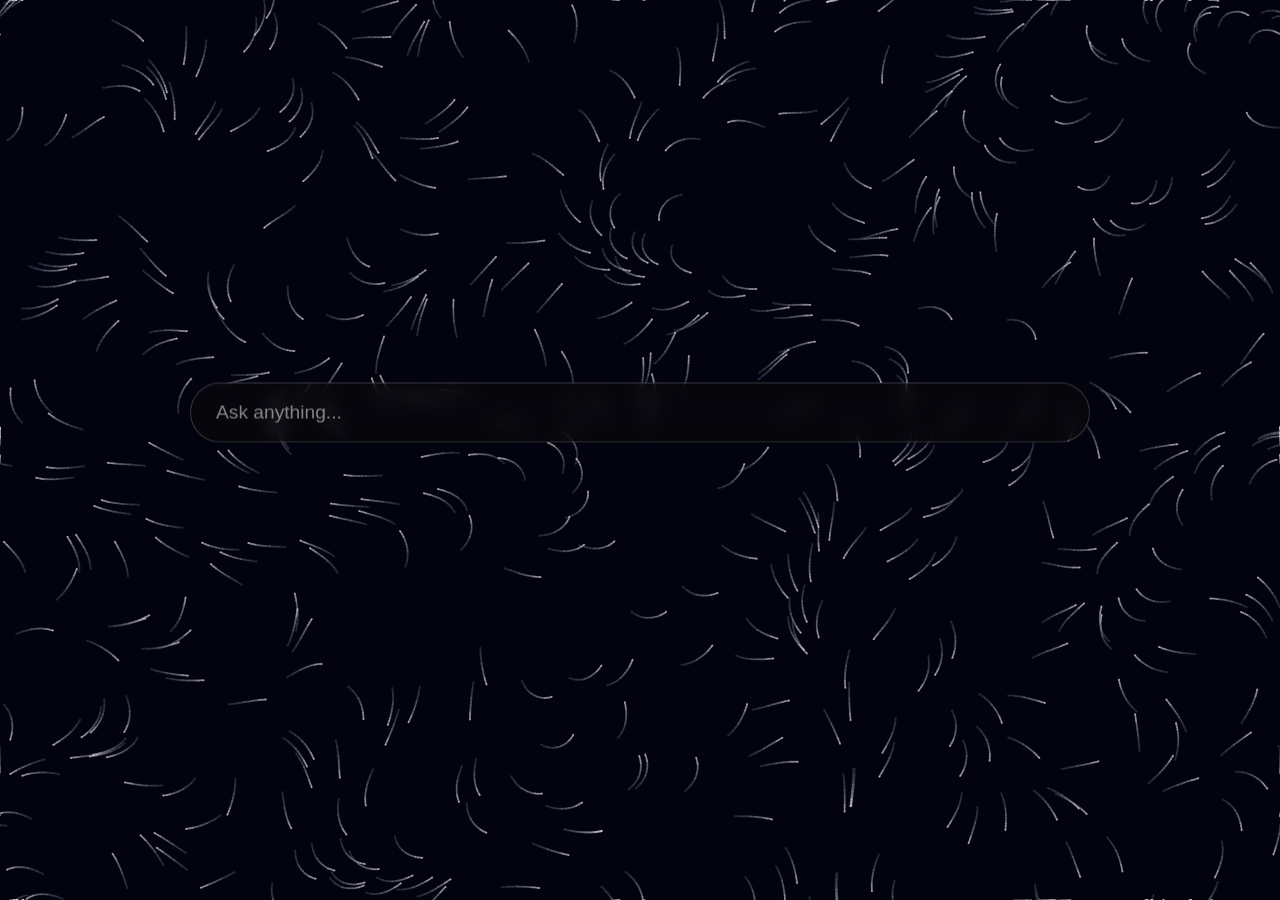
==== commit 4b3b514f: "fix: restore handwriting font consistency for feedback text" ====
--- a/index.html
+++ b/index.html
@@ -12,9 +12,9 @@
     <link href="https://fonts.googleapis.com/css2?family=Alex+Brush&display=swap" rel="stylesheet">
 
     <!-- Use a relative path for the static site -->
-    <link rel="stylesheet" href="/static/style.css">
+    <link rel="stylesheet" href="/static/style.css?v=fontfix1">
     <!-- API Configuration -->
-    <script src="/static/config.js"></script>
+    <script src="/static/config.js?v=fontfix1"></script>
 </head>
 
 <body>
@@ -29,7 +29,7 @@
     </div>
 
     <!-- Use a relative path for the static site -->
-    <script src="/static/script.js"></script>
+    <script src="/static/script.js?v=fontfix1"></script>
 </body>
 
 </html>
--- a/static/style.css
+++ b/static/style.css
@@ -4,7 +4,7 @@
     --accent-color: #EDFF00;
     --text-color: #ffffff;
     --selection-pink: #ff69b4;
-    --feedback-font: 'Alex Brush', cursive;
+    --feedback-font: 'Alex Brush', 'Segoe Script', 'Brush Script MT', 'Lucida Handwriting', cursive;
 }
 
 body[data-theme='ocean'] {
@@ -139,6 +139,7 @@
 #feedback-message {
     margin-top: 25px;
     font-family: var(--feedback-font);
+    font-weight: 400;
     font-style: italic;
     font-size: 2.2em;
     color: var(--accent-color);
@@ -188,6 +189,9 @@
 
 .smoky-char,
 .carved-char {
+    font-family: var(--feedback-font);
+    font-weight: 400;
+    font-style: italic;
     will-change: opacity, transform;
     backface-visibility: hidden;
     -webkit-font-smoothing: antialiased;
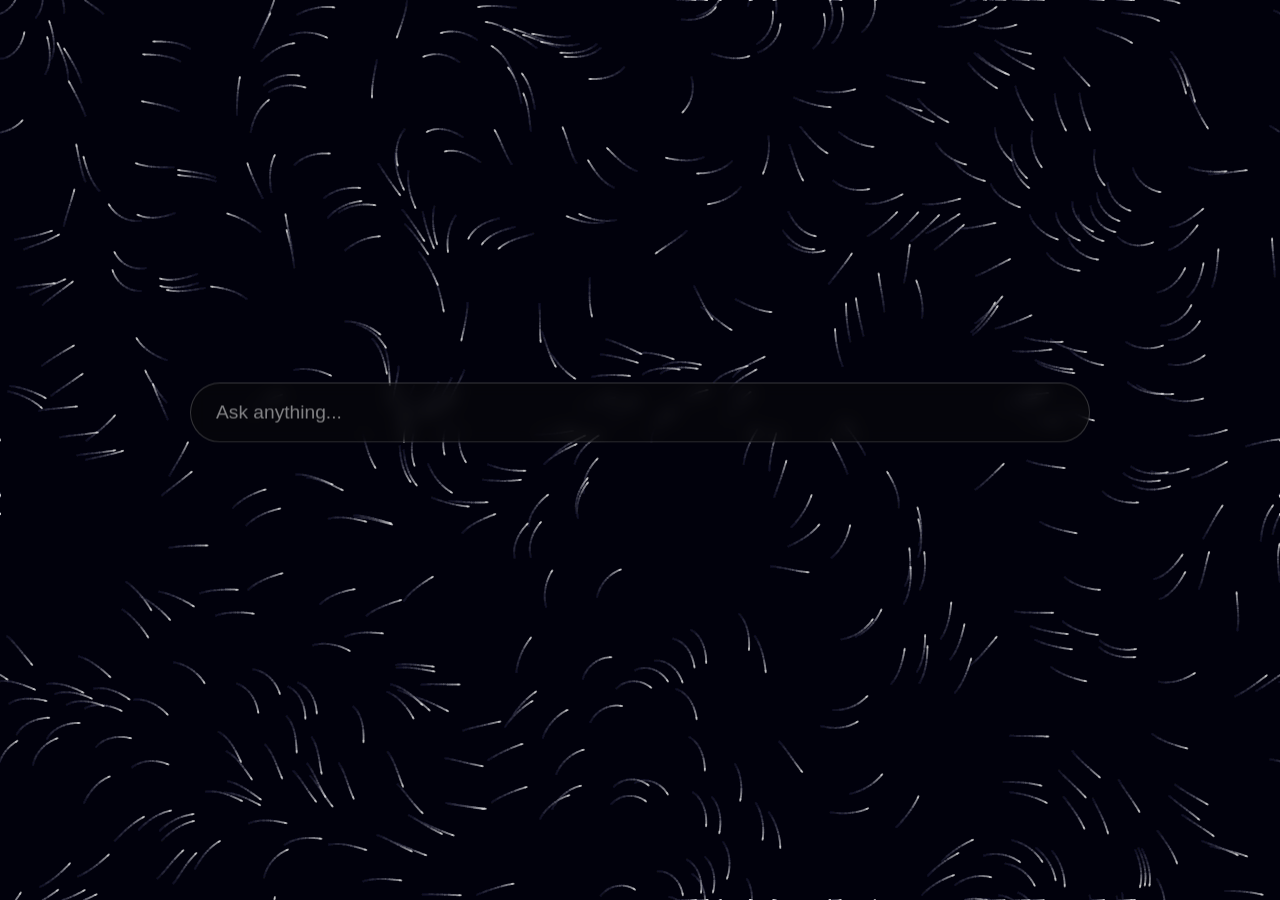
==== commit bef582f0: "fix: enforce handwriting font on animated chars and refresh asset cache key" ====
--- a/index.html
+++ b/index.html
@@ -12,9 +12,9 @@
     <link href="https://fonts.googleapis.com/css2?family=Alex+Brush&display=swap" rel="stylesheet">
 
     <!-- Use a relative path for the static site -->
-    <link rel="stylesheet" href="/static/style.css?v=fontfix1">
+    <link rel="stylesheet" href="/static/style.css?v=fontfix2">
     <!-- API Configuration -->
-    <script src="/static/config.js?v=fontfix1"></script>
+    <script src="/static/config.js?v=fontfix2"></script>
 </head>
 
 <body>
@@ -29,7 +29,7 @@
     </div>
 
     <!-- Use a relative path for the static site -->
-    <script src="/static/script.js?v=fontfix1"></script>
+    <script src="/static/script.js?v=fontfix2"></script>
 </body>
 
 </html>
--- a/static/style.css
+++ b/static/style.css
@@ -152,6 +152,9 @@
 
 .carved-char {
     display: inline-block;
+    font-family: var(--feedback-font);
+    font-weight: 400;
+    font-style: italic;
     opacity: 0;
     animation: carved-effect 0.5s forwards;
 }
@@ -169,6 +172,9 @@
 
 .smoky-char {
     display: inline-block;
+    font-family: var(--feedback-font);
+    font-weight: 400;
+    font-style: italic;
     opacity: 0;
     animation: smoky-appear 1s cubic-bezier(0.4, 0, 0.2, 1) forwards;
 }
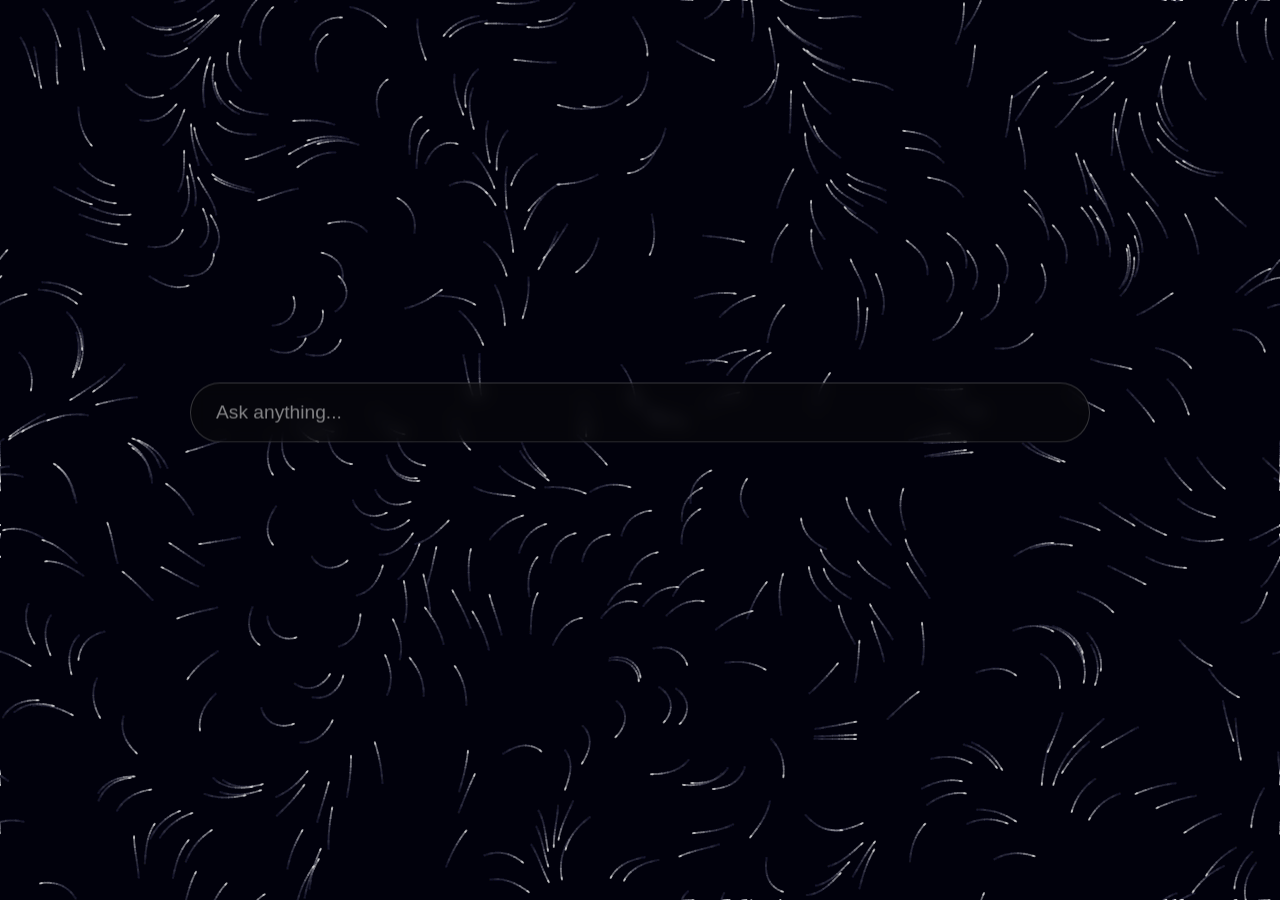
==== commit 478e90c1: "chore: force fresh static asset version for font rollout" ====
--- a/index.html
+++ b/index.html
@@ -12,9 +12,9 @@
     <link href="https://fonts.googleapis.com/css2?family=Alex+Brush&display=swap" rel="stylesheet">
 
     <!-- Use a relative path for the static site -->
-    <link rel="stylesheet" href="/static/style.css?v=fontfix2">
+    <link rel="stylesheet" href="/static/style.css?v=fontfix3">
     <!-- API Configuration -->
-    <script src="/static/config.js?v=fontfix2"></script>
+    <script src="/static/config.js?v=fontfix3"></script>
 </head>
 
 <body>
@@ -29,7 +29,7 @@
     </div>
 
     <!-- Use a relative path for the static site -->
-    <script src="/static/script.js?v=fontfix2"></script>
+    <script src="/static/script.js?v=fontfix3"></script>
 </body>
 
 </html>
